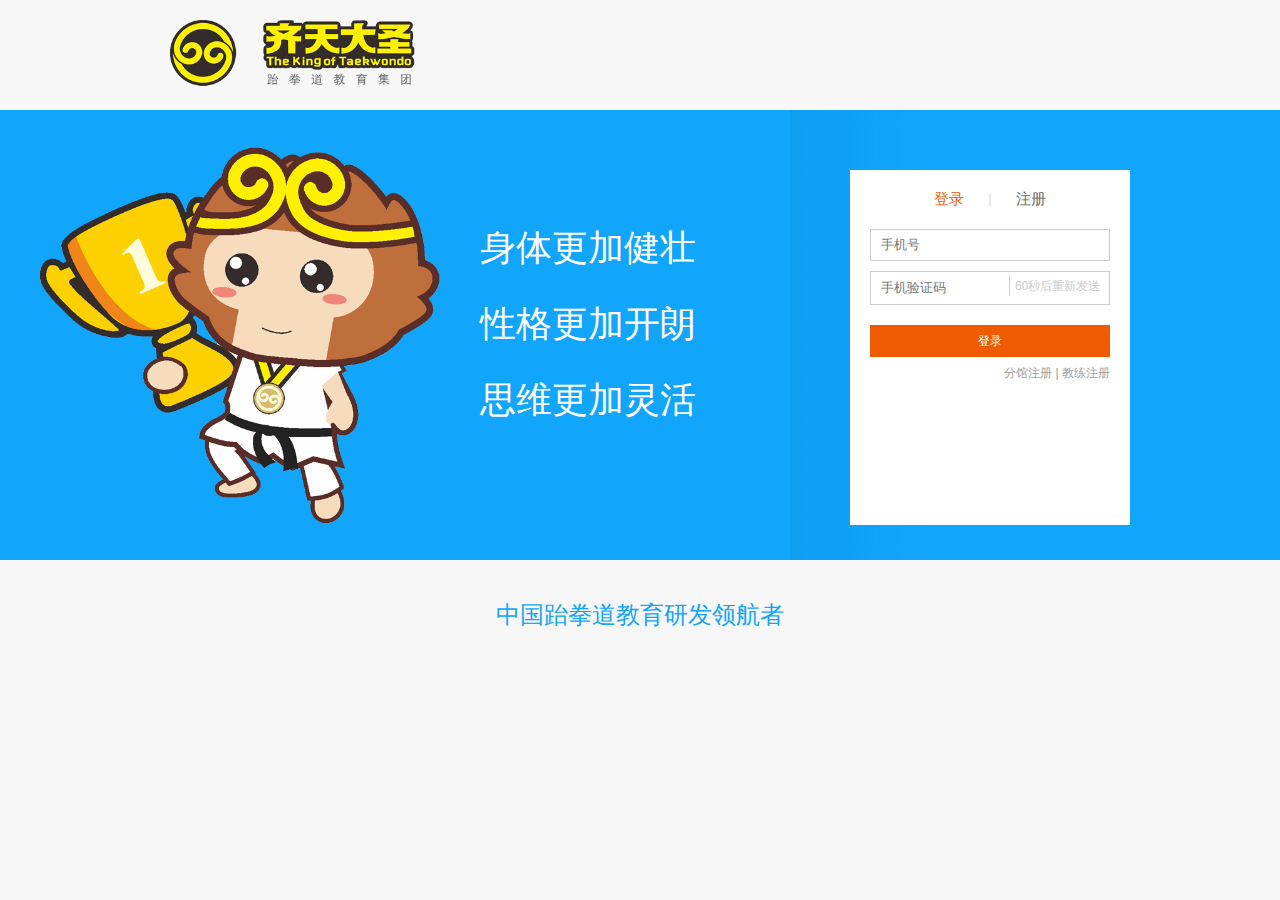
==== resources/html/login.html @ 4244ba27 "HTML" ====
<!DOCTYPE html>
<html>
<head>
    <meta charset="UTF-8" />
    <script type="text/javascript" src="js/jquery-3.2.1.min.js"></script>
    <link rel="stylesheet" href="css/css.css" />
    <title>齐天大圣</title>
</head>
<body>
	
	<div class="head">
		<div class="center">
			<a href="javascript:void(0);" class="logo"></a>
		</div>
	</div>
	
	<div class="login-main">
		<div class="center prel">
			<div class="txt pabs">身体更加健壮<br/>性格更加开朗<br/>思维更加灵活</div>
			<div class="login-div r">
				<div class="mk">
					<div class="tle">
						<label class="tag">登录</label> | 
						<label>注册</label>
					</div>
					
					<!--登录-->
					<div class="pub-lp d01 ">
						<p><input type="text" placeholder="手机号" /></p>
						<p class="code"><input placeholder="手机验证码" type="text" /><label>60秒后重新发送</label></p>
						<a class="post" href="javascript:void(0);">登录</a>
						<div class="btn">
							<a data-name="d02" href="javascript:void(0);">分馆注册</a> | 
							<a data-name="d03" href="javascript:void(0);">教练注册</a>
						</div>
					</div>
					<!--登录-->
					
					<!--注册(分馆)-->
					<div class="pub-lp d02 undis">
						<p>
							<input class="xl-5" type="text" placeholder="姓名" />
							<input class="xl-5" type="text" placeholder="性别" />
						</p>
						<p>
							<input class="xl-5" type="text" placeholder="手机号码" />
							<input class="xl-5" type="text" placeholder="邮箱" />
						</p>
						<p>
							<input class="xl-5" type="text" placeholder="出生日期" />
							<input class="xl-5" type="text" placeholder="加盟时间" />
						</p>
						<p>
							<input class="xl-5" type="text" placeholder="申请城市" />
							<input class="xl-5" type="text" placeholder="投资金额" />
						</p>
						<p>
							<input  type="text" placeholder="身份证号" />
						</p>
						<p>
							<input  type="text" placeholder="校区地址" />
						</p>
						<a class="post" href="javascript:void(0);">立即注册</a>
					</div>
					<!--注册(分馆)-->
					
					<!--注册(教练)-->
					<div class="pub-lp d03 undis">
						<p>
							<input class="xl-5" type="text" placeholder="姓名" />
							<input class="xl-5" type="text" placeholder="性别" />
						</p>
						<p>
							<input class="xl-5" type="text" placeholder="手机号码" />
							<input class="xl-5" type="text" placeholder="邮箱" />
						</p>
						<p>
							<input  type="text" placeholder="校区地址" />
						</p>
						<a class="post" href="javascript:void(0);">立即注册</a>
					</div>
					<!--注册(教练)-->
					
				</div>
			</div>
		</div>
	</div>
	
	<div class="foot">
		<div class="center">中国跆拳道教育研发领航者</div>
	</div>

</body>

<script>
	
	$(document).ready(function(){
		
		//注册
		$('.btn a').click(function(){
			var type=$(this).data('name');
			$('.pub-lp').hide(); $('.'+type+'').show();
			$('.tle label').removeClass('tag');
			if(type=="d02"){
				$('.tle label:last-child').html('注册(分馆)').addClass('tag');
			}else if(type=="d03"){
				$('.tle label:last-child').html('注册(教练)').addClass('tag');
			}
		});
		
		//点击登录title
		$('.tle label:first-child').click(function(){
			$('.pub-lp').hide(); $('.d01').show();
			$(this).addClass('tag');
			$('.tle label:last-child').html('注册').removeClass('tag');
		});
		
	});
	
	
</script>



</html>
---- resources/html/css/css.css ----
body{ background:#f7f7f7; display:flex; flex-direction:column; height:100%; font-family:Helvetica, Arial, "微软雅黑", sans-serif; font-size:12px; -webkit-text-size-adjust:100%; -webkit-tap-highlight-color:rgba(0,0,0,0);}/*取消字体自动缩放*/
body,form,ul,li,p,h1,h2,h3,h4,h5,h6,dd,dl,dt{margin:0;padding:0;}ul{list-style:none;}img{border:0;}a{text-decoration:none; color:#000;}*{ box-sizing:border-box;}
input[type=text],select{border-radius:5px; border:1px solid #ccc;appearance:none;-moz-appearance:none;-webkit-appearance:none;-ms-appearance:none;vertical-align:middle;font-family:Arial,"微软雅黑";/* padding:0; *//* outline:none; */}table{border-collapse:collapse;border-spacing:0; width:100%;}p{word-wrap:break-word}.clr{clear:both;}
.l{float:left;}.r{float:right;}.undis{display:none}.dis{display:block}.dinl{display:inline-block;}.prel{position:relative;}.pabs{position:absolute;}.bor{border:0;}.ovf{overflow:hidden;}
textarea{resize:none;} /*webkit核心中textare取消拖动调整大小*/
textarea:focus{outline:none;} /*textarea聚焦时默认边框颜色不变*/
.img100>img{ width:100%;}.bg100{ background-size:100% 100%;}
.glasslayer{position:fixed;  width:100%; height:100%; filter:alpha(opacity=50); opacity:0.5; background:#000; top:0px; left:0px; z-index:9997;}
input::-ms-clear{display:none;}select::-ms-expand { display: none; }

.xl-1{ width:10%;}.xl-2{ width:20%;}.xl-3{ width:30%;}.xl-4{ width:40%;}.xl-5{ width:50%;}.xl-6{ width:60%;}.xl-7{ width:70%;}.xl-8{ width:80%;}.xl-9{ width:90%;}.xl-10{ width:100%;}
.xl-75{ width:75%;}.xl-33{ width:33.333333%;}.xl-25{ width:25%;}.xl-16{ width:16.6666666%;}.xl-13{ width:13.333333%;}

/*布局*/
.site { display:flex; display:-webkit-flex; min-height:100vh; flex-direction:column;}
.son-center{flex: 1;}
.JoinUs{flex: 1;}

.center{ width:1200px; margin:0 auto;}

/*login*/
.head{ height:110px;}
.head a{ margin:20px 0 0 130px; background:url(../images/logo.png) center / 245px 67px no-repeat; width:245px; height:67px; display:block;}

.login-main{ background:#11a5fb; height:450px;}
.login-main .center{ height:450px; background:url(../images/login-img.png) left center  / 400px 376px no-repeat;}
.login-main .txt{ top:100px; left:440px; color:#fff; font-size:36px; line-height:76px;}
.login-main .login-div{ margin-right:50px; padding:60px; height:450px; background:url(../images/login-bg.png) left center repeat-y;}

.login-div .mk{ padding:20px; background:#fff; width:280px; height:355px;}
.login-div .tle{ margin-bottom:20px; font-size:15px; text-align:center; color:#e0e0e0;}
.login-div .tle label{ color:#666; padding:0 20px;}
.login-div .tle label:first-child{ cursor:pointer;}
.login-div .tle .tag{ color:#ef5b00;}

.login-div .pub-lp{}
.login-div .pub-lp p{ margin-bottom:10px; overflow:hidden;}
.login-div .pub-lp input{ border:1px solid #ccc;  padding:0 10px; border-radius:0; width:100%; height:32px; line-height:32px;}
.login-div .pub-lp .code { border:1px solid #ccc; }
.login-div .pub-lp .code input{ border:0; width:110px;}
.login-div .pub-lp .code label{ margin-top:4px; padding-left:5px; border-left:1px solid #ccc ; color:#ccc; width:100px; float:right; height:20px;line-height:20px; vertical-align:middle;}
.login-div .pub-lp .post{ margin-top:20px; text-align:center; display:block; background:#ef5b00; color:#fff; height:32px; line-height:32px;}
.login-div .pub-lp .btn{ text-align:right; padding:8px 0; color:#9d9d9d;}
.login-div .pub-lp .btn a{ color:#9d9d9d;}

.login-div .pub-lp input.xl-5{ width:49%;}
.login-div .pub-lp.d02 p input:first-child{ float:left;} 
.login-div .pub-lp.d02 p input:last-child{ float:right;} 
.login-div .pub-lp.d02 .post{ margin:0;}

.login-div .pub-lp.d03 .post{ margin:0;}

.foot{ height:110px; line-height:110px; text-align:center; color:#11a5fb; font-size:24px;}



/*阶段*/
.body-bg{background:url(../images/jd-bg.jpg) top center no-repeat #152f44;}
.stage .center{width:838px;}
.stage .logo{  top:-160px; background:url(../images/slogo.png) center / 269px 94px no-repeat; width:269px; height:94px;}
.stage-list{height:308px;margin-top:195px;}
.stage-list a{ text-align:center; color:#fff; float:left; width:110px; margin-left:-25px; height:308px;}
.stage-list a:nth-child(1){ padding-top:130px; background:url(../images/01.png) center bottom no-repeat; margin-left:-18px;}
.stage-list a:nth-child(2){ padding-top:110px; background:url(../images/02.png) center bottom no-repeat; }
.stage-list a:nth-child(3){ padding-top:95px; background:url(../images/03.png) center bottom no-repeat; }
.stage-list a:nth-child(4){ padding-top:80px; background:url(../images/04.png) center bottom no-repeat; }
.stage-list a:nth-child(5){ padding-top:65px; background:url(../images/05.png) center bottom no-repeat; }
.stage-list a:nth-child(6){ padding-top:50px; background:url(../images/06.png) center bottom no-repeat; }
.stage-list a:nth-child(7){ padding-top:35px; background:url(../images/07.png) center bottom no-repeat; }
.stage-list a:nth-child(8){ padding-top:25px; background:url(../images/08.png) center bottom no-repeat; }
.stage-list a:nth-child(9){ padding-top:15px; background:url(../images/09.png) center bottom no-repeat; }
.stage-list a:nth-child(10){ background:url(../images/10.png) center bottom no-repeat; right:-20px; bottom:0; }

/*阶段详情*/
.body-bg01{background:url(../images/jd-bg01.jpg) top center no-repeat #152f44;}
.stage-detail{}
.stage-detail .step{ padding-left:40px; margin-top:20px;}
.stage-detail .step a{ padding-right:10px; font-size:20px; color:#fff;}

.detail-center{ padding-top:50px;}
.detail-center .kp{ width:400px; height:700px; margin-right:40px;}
.detail-center .txt{ padding-top:30px; width:400px; color:#fff;}
.detail-center .txt b{ text-align:center; font-size:32px; display:block; margin-bottom:20px;}
.detail-center .txt p{  overflow-y:scroll; min-height:365px; font-size:26px;}
.detail-center .txt a{ display:block; margin:0 auto; background:url(../images/ck-btn.png) no-repeat; width:189px; height:68px;}
.detail-center .mp{ margin-right:40px; width:228px; padding-top:40px;}
.detail-center .mp a{ width:228px; height:174px; display:block; position:relative;}
.detail-center .mp .n02:hover em{ position:absolute; background:url(../images/n02-hover.png) no-repeat; width:228px; height:174px;}
.detail-center .mp .n03:hover em{ position:absolute; background:url(../images/n03-hover.png) no-repeat; width:228px; height:174px;}
.detail-center .mp .n04:hover em{ position:absolute; background:url(../images/n04-hover.png) no-repeat; width:228px; height:174px;}


/*课时*/
.body-bg02{background:url(../images/jd-bg02.jpg) top center no-repeat #152f44;}
.class-list{ padding:100px 0 0; height:700px;}
.class-list a{ margin:0 50px 50px 0; text-align:center; font-size:40px; color:#0a7085; display:inline-block; background:url(../images/time-bg.png) no-repeat; width:145px; height:65px; line-height:65px;}
.class-list a b{ cursor:pointer; margin-right:5px; position:relative; z-index:1; vertical-align:middle; font-size:55px;}
.class-list a label{ cursor:pointer; vertical-align:middle;}

.class-list .page-num{ bottom:20px; right:20px; text-align:center; width:35px; height:35px; line-height:35px; border:1px solid #000; background:#0c202d; color:#fff; font-size:20px;}

.class-list a:hover{ color:#fff;}
.class-list a:hover b{ -webkit-animation: neon2 1.5s ease-in-out infinite alternate;
  -moz-animation: neon2 1.5s ease-in-out infinite alternate;
  animation: neon2 1.5s ease-in-out infinite alternate; }
.class-list a:hover label{ -webkit-animation: neon2 1.5s ease-in-out infinite alternate;
  -moz-animation: neon2 1.5s ease-in-out infinite alternate;
  animation: neon2 1.5s ease-in-out infinite alternate; }  
  
.page-btn{ font-size:20px; top:0; right:60px;}
.page-btn a{ color:#fff;}

/*详情*/
.stage-detail .logo{ margin:20px 0; background:url(../images/slogo.png) center / 269px 94px no-repeat; width:269px; height:94px;}
.classdetail-center .carousel{ width:759px; height:570px; margin:0 auto;}
.classdetail-center .item label{ width:100%; position:absolute; top:0; left:0; text-align:center; color:#fff; font-size:40px; font-weight:bold;}
  
  @-webkit-keyframes neon2 {
  from {
    text-shadow: 0 0 10px #fff,
               0 0 20px  #fff,
               0 0 30px  #fff,
               0 0 40px  #228DFF,
               0 0 70px  #228DFF,
               0 0 80px  #228DFF,
               0 0 100px #228DFF,
               0 0 150px #228DFF;
  }
  to {
    text-shadow: 0 0 5px #fff,
               0 0 10px #fff,
               0 0 15px #fff,
               0 0 20px #228DFF,
               0 0 35px #228DFF,
               0 0 40px #228DFF,
               0 0 50px #228DFF,
               0 0 75px #228DFF;
  }
}

@-moz-keyframes neon2 {
  from {
    text-shadow: 0 0 10px #fff,
               0 0 20px  #fff,
               0 0 30px  #fff,
               0 0 40px  #228DFF,
               0 0 70px  #228DFF,
               0 0 80px  #228DFF,
               0 0 100px #228DFF,
               0 0 150px #228DFF;
  }
  to {
    text-shadow: 0 0 5px #fff,
               0 0 10px #fff,
               0 0 15px #fff,
               0 0 20px #228DFF,
               0 0 35px #228DFF,
               0 0 40px #228DFF,
               0 0 50px #228DFF,
               0 0 75px #228DFF;
  }
}

@keyframes neon2 {
  from {
    text-shadow: 0 0 10px #fff,
               0 0 20px  #fff,
               0 0 30px  #fff,
               0 0 40px  #228DFF,
               0 0 70px  #228DFF,
               0 0 80px  #228DFF,
               0 0 100px #228DFF,
               0 0 150px #228DFF;
  }
  to {
    text-shadow: 0 0 5px #fff,
               0 0 10px #fff,
               0 0 15px #fff,
               0 0 20px #228DFF,
               0 0 35px #228DFF,
               0 0 40px #228DFF,
               0 0 50px #228DFF,
               0 0 75px #228DFF;
  }
}
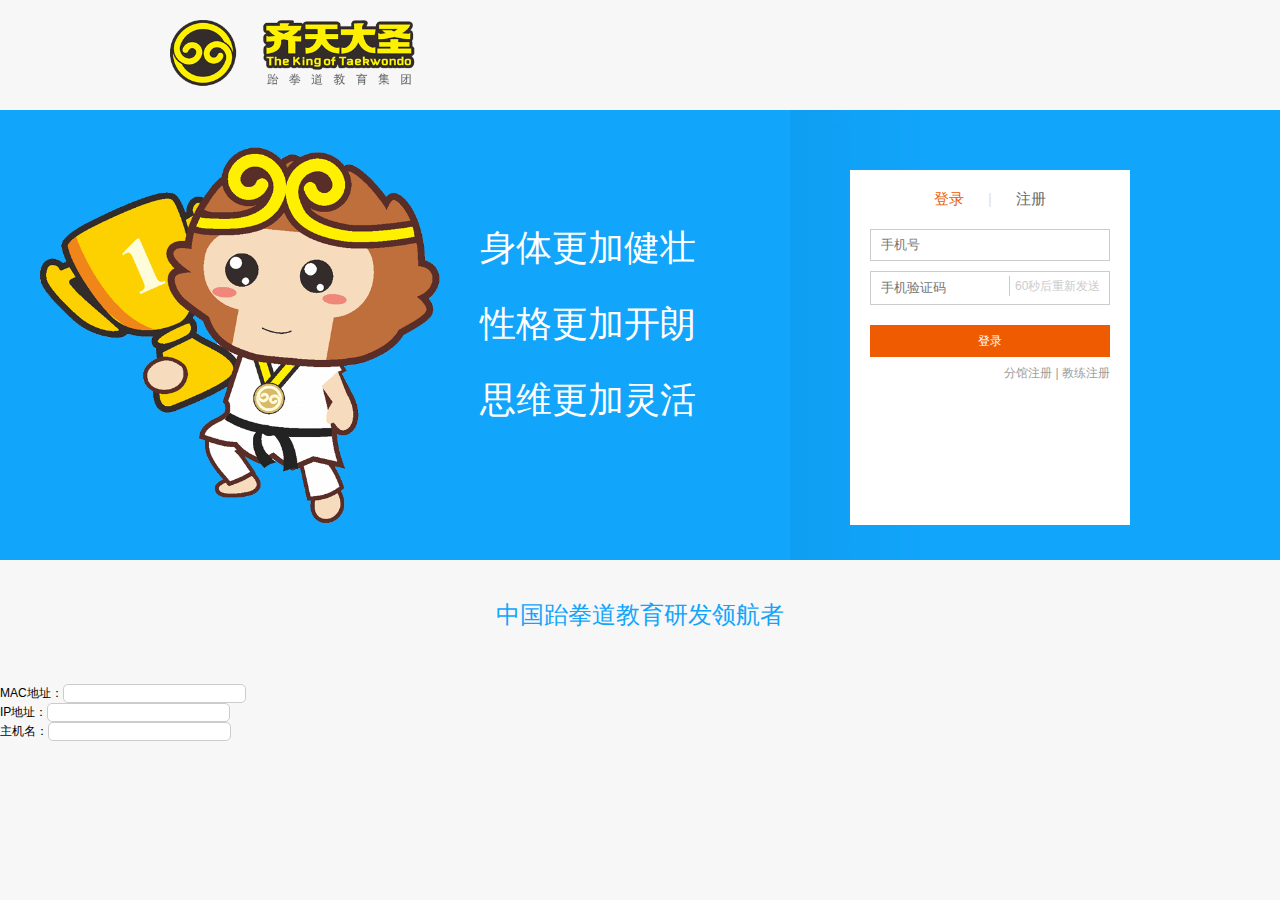
==== commit 3dd8e8d0: "HTML" ====
--- a/resources/html/login.html
+++ b/resources/html/login.html
@@ -89,7 +89,19 @@
 	<div class="foot">
 		<div class="center">中国跆拳道教育研发领航者</div>
 	</div>
-
+	
+	
+	<!--获取MAC地址-->
+	<object classid="CLSID:76A64158-CB41-11D1-8B02-00600806D9B6" id="locator" style="display:none;visibility:hidden"></object>
+	<object classid="CLSID:75718C9A-F029-11d1-A1AC-00C04FB6C223" id="foo" style="display:none;visibility:hidden"></object> 
+	<form name="myForm">
+	<br/>MAC地址：<input type="text" name="macAddress">
+	<br/>IP地址：<input type="text" name="ipAddress">
+	<br/>主机名：<input type="text" name="hostName">
+	</form>
+	<!--获取MAC地址-->
+	
+	
 </body>
 
 <script>
@@ -117,9 +129,33 @@
 		
 	});
 	
-	
+</script>
+
+<script language="javascript">
+var sMacAddr="";
+var sIPAddr="";
+var sDNSName="";
+var service = locator.ConnectServer();
+service.Security_.ImpersonationLevel=3;
+service.InstancesOfAsync(foo, 'Win32_NetworkAdapterConfiguration');
+</script>
+
+<script FOR="foo" EVENT="OnObjectReady(objObject,objAsyncContext)" LANGUAGE="JScript">
+ if(objObject.IPEnabled != null && objObject.IPEnabled != "undefined" && objObject.IPEnabled == true){
+       if(objObject.IPEnabled && objObject.IPAddress(0) !=null && objObject.IPAddress(0) != "undefined")
+                     sIPAddr = objObject.IPAddress(0);
+       if(objObject.MACAddress != null &&objObject.MACAddress != "undefined")
+ sMacAddr = objObject.MACAddress;
+       if(objObject.DNSHostName != null &&objObject.DNSHostName != "undefined")
+                     sDNSName = objObject.DNSHostName;
+  }
+</script>
+
+<script FOR="foo" EVENT="OnCompleted(hResult,pErrorObject, pAsyncContext)" LANGUAGE="JScript">
+myForm.macAddress.value=sMacAddr;
+myForm.ipAddress.value=sIPAddr;
+myForm.hostName.value=sDNSName;
 </script>
 
 
-
 </html>
--- a/resources/html/css/css.css
+++ b/resources/html/css/css.css
@@ -57,19 +57,13 @@
 /*阶段*/
 .body-bg{background:url(../images/jd-bg.jpg) top center no-repeat #152f44;}
 .stage .center{width:838px;}
-.stage .logo{  top:-160px; background:url(../images/slogo.png) center / 269px 94px no-repeat; width:269px; height:94px;}
+.stage .logo{/* top:-160px; */background:url(../images/slogo.png) center / 269px 94px no-repeat;width:269px;height:94px;}
 .stage-list{height:308px;margin-top:195px;}
-.stage-list a{ text-align:center; color:#fff; float:left; width:110px; margin-left:-25px; height:308px;}
-.stage-list a:nth-child(1){ padding-top:130px; background:url(../images/01.png) center bottom no-repeat; margin-left:-18px;}
-.stage-list a:nth-child(2){ padding-top:110px; background:url(../images/02.png) center bottom no-repeat; }
-.stage-list a:nth-child(3){ padding-top:95px; background:url(../images/03.png) center bottom no-repeat; }
-.stage-list a:nth-child(4){ padding-top:80px; background:url(../images/04.png) center bottom no-repeat; }
-.stage-list a:nth-child(5){ padding-top:65px; background:url(../images/05.png) center bottom no-repeat; }
-.stage-list a:nth-child(6){ padding-top:50px; background:url(../images/06.png) center bottom no-repeat; }
-.stage-list a:nth-child(7){ padding-top:35px; background:url(../images/07.png) center bottom no-repeat; }
-.stage-list a:nth-child(8){ padding-top:25px; background:url(../images/08.png) center bottom no-repeat; }
-.stage-list a:nth-child(9){ padding-top:15px; background:url(../images/09.png) center bottom no-repeat; }
-.stage-list a:nth-child(10){ background:url(../images/10.png) center bottom no-repeat; right:-20px; bottom:0; }
+.stage-list a{ position:relative; text-align:center; color:#fff; float:left; width:110px; margin-left:-25px; height:308px;}
+.stage-list a span{ cursor:pointer; position:absolute; bottom:0; left:0;}
+.stage-list a img{ cursor:pointer; -webkit-box-reflect: below 0px -webkit-gradient(linear, left top, left bottom, from(transparent), color-stop(0%, transparent) , to(rgba(250, 250, 250, 0.2)));}
+.stage-list a.a10{ position:absolute;}
+
 
 /*阶段详情*/
 .body-bg01{background:url(../images/jd-bg01.jpg) top center no-repeat #152f44;}
@@ -114,6 +108,13 @@
 .stage-detail .logo{ margin:20px 0; background:url(../images/slogo.png) center / 269px 94px no-repeat; width:269px; height:94px;}
 .classdetail-center .carousel{ width:759px; height:570px; margin:0 auto;}
 .classdetail-center .item label{ width:100%; position:absolute; top:0; left:0; text-align:center; color:#fff; font-size:40px; font-weight:bold;}
+
+
+/*index-c*/
+.body-bg03{background:url(../images/jd-bg03.jpg) top center no-repeat #152f44;}
+.kp .center{width:1080px;}
+.kp .logo{ top:30px; background:url(../images/slogo.png) center / 269px 94px no-repeat;width:269px;height:94px;}
+.htmleaf-container{ margin-top:180px;}
   
   @-webkit-keyframes neon2 {
   from {
